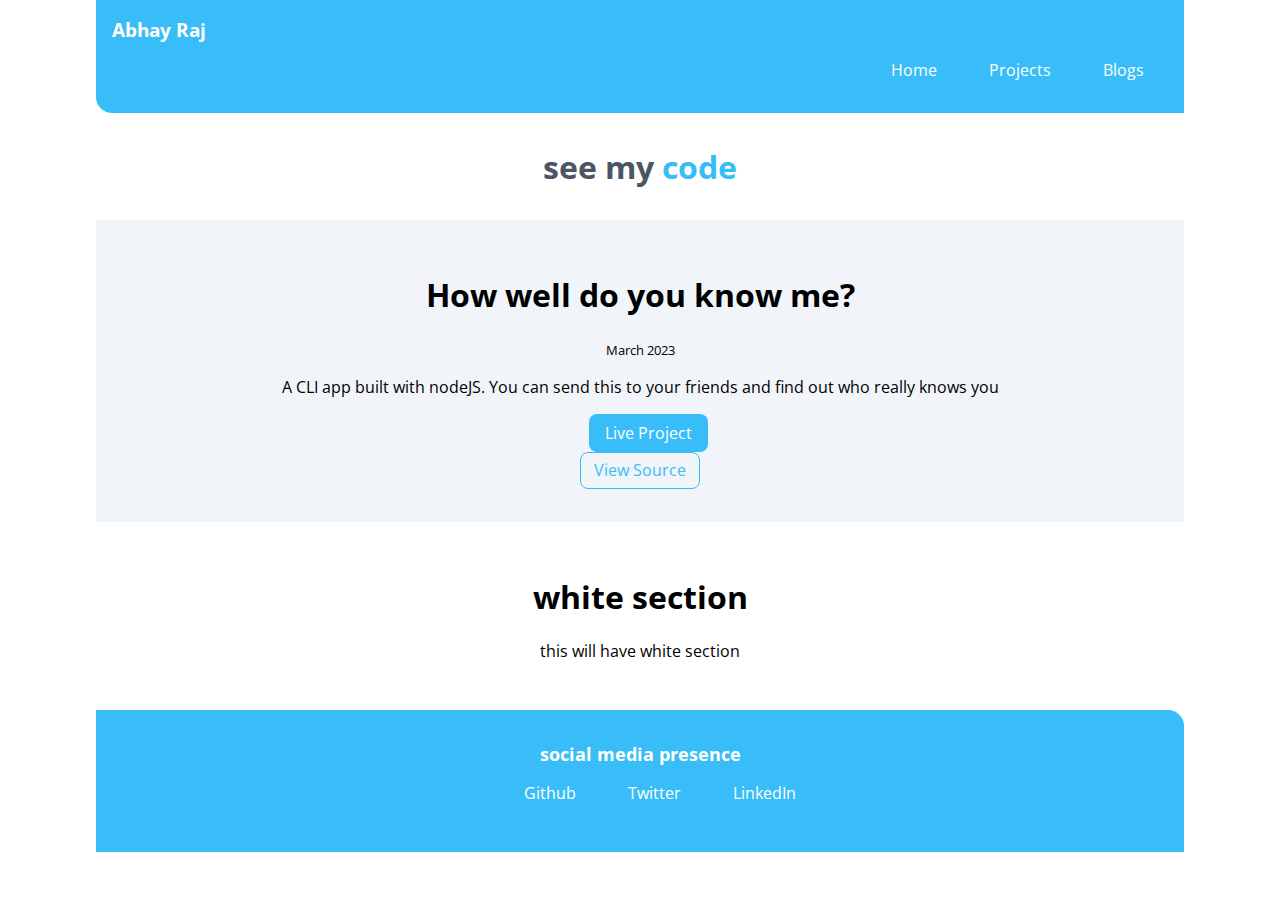
==== projects.html @ 3c181a49 "update: my portfolio" ====
<!DOCTYPE html>
<html lang="en">
<head>
    <meta charset="UTF-8">
    <meta http-equiv="X-UA-Compatible" content="IE=edge">
    <meta name="viewport" content="width=device-width, initial-scale=1.0">
    <title>Projects</title>
    <link href = "style.css" rel = "stylesheet" />
</head>
<body>
    <nav class = "navigation container">
        <div class = "nav-brand">Abhay Raj</div>
        <ul class = "list-non-bullet nav-pills">
            <li class = "list-inline">
                <a class = "link" href="/">Home</a>
            </li>
            <li class = "list-inline">
                <a class = "link" href="/">Projects</a>
            </li>
            <li class = "list-inline">
                <a class = "link" href="/">Blogs</a>
            </li>
        </ul>
    </nav>

    <header class = "web-dev">
        <h1 class = "web-dev-heading">see my <span class = "web-dev-inverted">code</span></h1>
    </header>

    <section class = "section ow">
        <h1>How well do you know me?</h1>
        <div class = "section-small"><small>March 2023</small></div>
        <p class = "section-sub">A CLI app built with nodeJS. You can send this to your friends and find out who really knows you</p>
        <div class = "link-div"><a class = "link link-primary"href="/">Live Project</a></div> 
        <div class = "link-div"><a class = "link link-secondary" href="/">View Source</a></div>
    </section>

    <section class = "section">
        <h1>white section</h1>
        <p class = "section-sub">this will have white section</p>
    </section>


    <footer class ="footer">
        <div class = "footer-header">social media presence</div>
        <ul class = "social-links list-non-bullet">
            <li class = "list-inline"><a class = "link" href ="/">Github</a></li>
            <li class = "list-inline"><a class = "link" href ="/">Twitter</a></li>
            <li class = "list-inline"><a class = "link" href ="/">LinkedIn</a></li>
        </ul>
    </footer>



</body>
</html>
---- style.css ----
@import url('https://fonts.googleapis.com/css2?family=Open+Sans&display=swap');

:root{
    --primary-color: #38bdf8;
    --dark-gray: #4b5563;
    --off-white: #f1f5f9;
}

hr{
    margin:2rem;
}
body{
    font-family: 'Open Sans', sans-serif;
    margin: 0rem 6rem;
}

/** container **/
.container{
    padding-left: 1rem;
    padding-right: 1rem;
}

.container-center{
    max-width: 600px;
    margin: auto;
}

/** links **/
.link{
    text-decoration: none;
    padding: 0.5rem 1rem;
    
}

.link-primary{
    
    background-color: var(--primary-color);
    border-radius: 0.5rem;
    color: white;
    text-align: center;
    margin-left: 1rem;
   
    
    
}

.link-div{
    text-decoration: none;
    padding: 0.5rem 1rem;
    text-align: center;
}

.link-secondary{
    background-color: var(--off-white);
    border-radius: 0.5rem;
    max-width: 140px;
    padding: 0.4rem 0.8rem;
    color: var(--primary-color);
    border:1px solid #38bdf8;
    
}

.container-center .ow{
    text-align: center;
}


.list-non-bullet {
    list-style: none;
}

.list-inline{
    display: inline;
    padding: 0rem 0.5rem;
}

.list-reverse{
    display: flex;
    flex-direction: column-reverse;
}

.navigation{
    background-color: var(--primary-color);
    color: white;
    padding: 1rem;
    border-bottom-left-radius: 1rem;
    
}

.navigation .nav-brand{
    font-weight: bold;
    font-size: larger;
}

.navigation .nav-pills{
    text-align: right;
}

.navigation .link{
    color: white; 
}

.web-dev{
    padding: 2rem;
}

.web-dev .web-dev-img{
    display:block;
    margin:auto;
}

.web-dev .web-dev-heading{
    color: var(--dark-gray);
    margin:auto;
    text-align: center;
    
}

.web-dev .web-dev-heading .web-dev-inverted{
    color: var(--primary-color);
}

/** sections **/
.section{
    padding: 2rem;
}

.section h1{
    text-align: center;
}

.ow{
    background-color: var(--off-white);
}

.section .section-sub{
    text-align: center;
}

.section-small{
    text-align: center;
}

/** footer **/

footer{
    background-color: var(--primary-color);
    padding: 2rem 1rem;
    text-align: center;
    color: white;
    border-top-right-radius: 1rem;
}

.footer .footer-header{
    font-weight: bold;
    font-size: large;
}
footer .link{
    color: white;
}
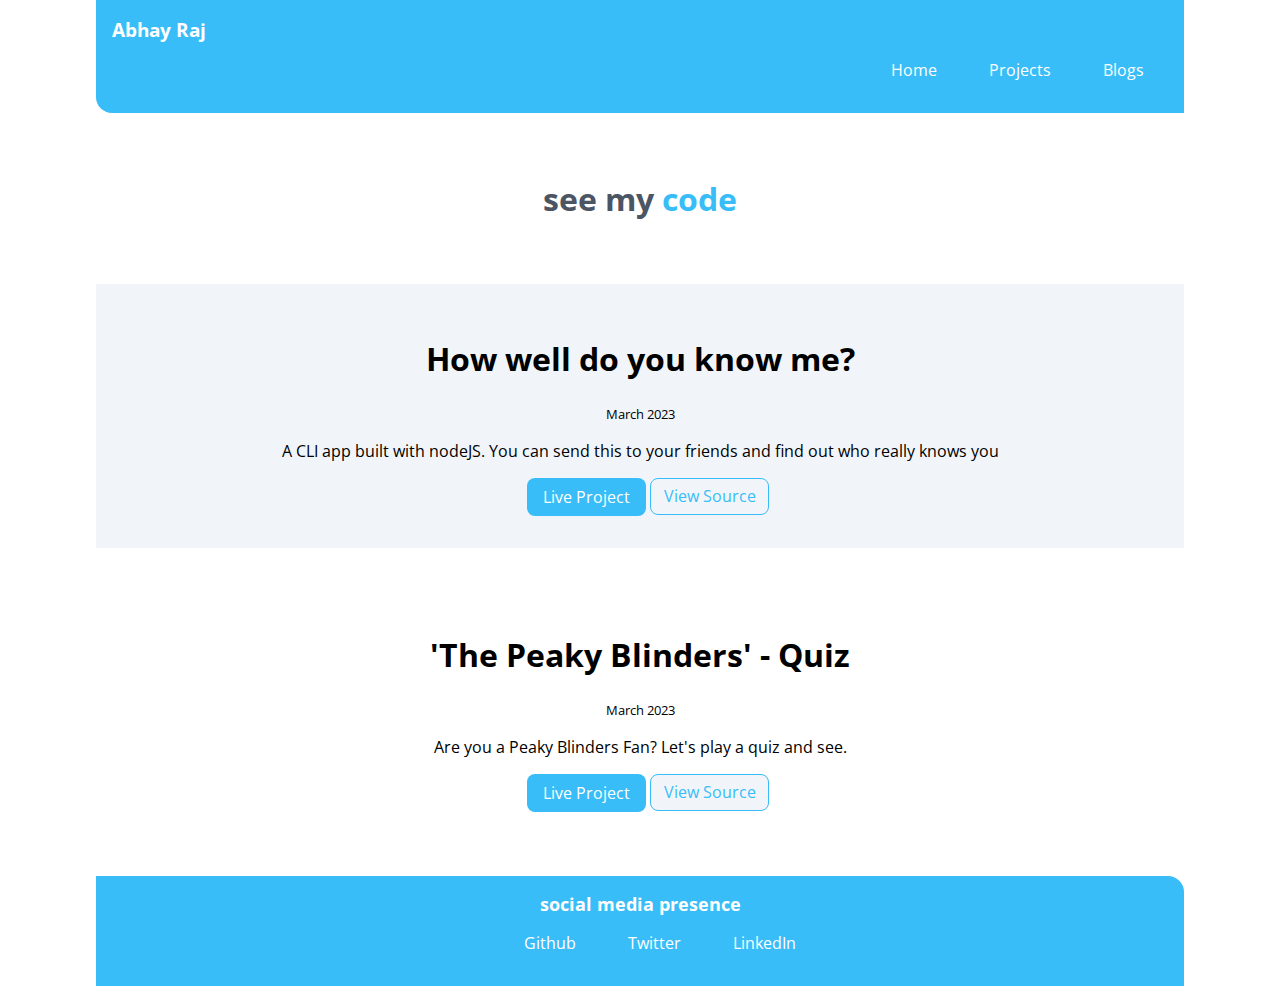
==== commit 525c8e74: "update: portfolio" ====
--- a/projects.html
+++ b/projects.html
@@ -15,10 +15,10 @@
                 <a class = "link" href="/">Home</a>
             </li>
             <li class = "list-inline">
-                <a class = "link" href="/">Projects</a>
+                <a class = "link" href="/projects.html">Projects</a>
             </li>
             <li class = "list-inline">
-                <a class = "link" href="/">Blogs</a>
+                <a class = "link" href="/blogs.html">Blogs</a>
             </li>
         </ul>
     </nav>
@@ -31,13 +31,16 @@
         <h1>How well do you know me?</h1>
         <div class = "section-small"><small>March 2023</small></div>
         <p class = "section-sub">A CLI app built with nodeJS. You can send this to your friends and find out who really knows you</p>
-        <div class = "link-div"><a class = "link link-primary"href="/">Live Project</a></div> 
-        <div class = "link-div"><a class = "link link-secondary" href="/">View Source</a></div>
+        <div class = "link-div"><a class = "link link-primary"href="/">Live Project</a> 
+        <a class = "link link-secondary" href="/">View Source</a></div>
     </section>
 
     <section class = "section">
-        <h1>white section</h1>
-        <p class = "section-sub">this will have white section</p>
+        <h1>'The Peaky Blinders' - Quiz</h1>
+        <div class = "section-small"><small>March 2023</small></div>
+        <p class = "section-sub">Are you a Peaky Blinders Fan? Let's play a quiz and see.</p>
+        <div class = "link-div"><a class = "link link-primary"href="/">Live Project</a> 
+        <a class = "link link-secondary" href="/">View Source</a></div>
     </section>
 
 
--- a/style.css
+++ b/style.css
@@ -102,6 +102,7 @@
 
 .web-dev{
     padding: 2rem;
+    margin: 2rem;
 }
 
 .web-dev .web-dev-img{
@@ -123,6 +124,7 @@
 /** sections **/
 .section{
     padding: 2rem;
+    margin-bottom: 2rem;
 }
 
 .section h1{
@@ -131,6 +133,7 @@
 
 .ow{
     background-color: var(--off-white);
+   
 }
 
 .section .section-sub{
@@ -145,7 +148,7 @@
 
 footer{
     background-color: var(--primary-color);
-    padding: 2rem 1rem;
+    padding: 1rem;
     text-align: center;
     color: white;
     border-top-right-radius: 1rem;
